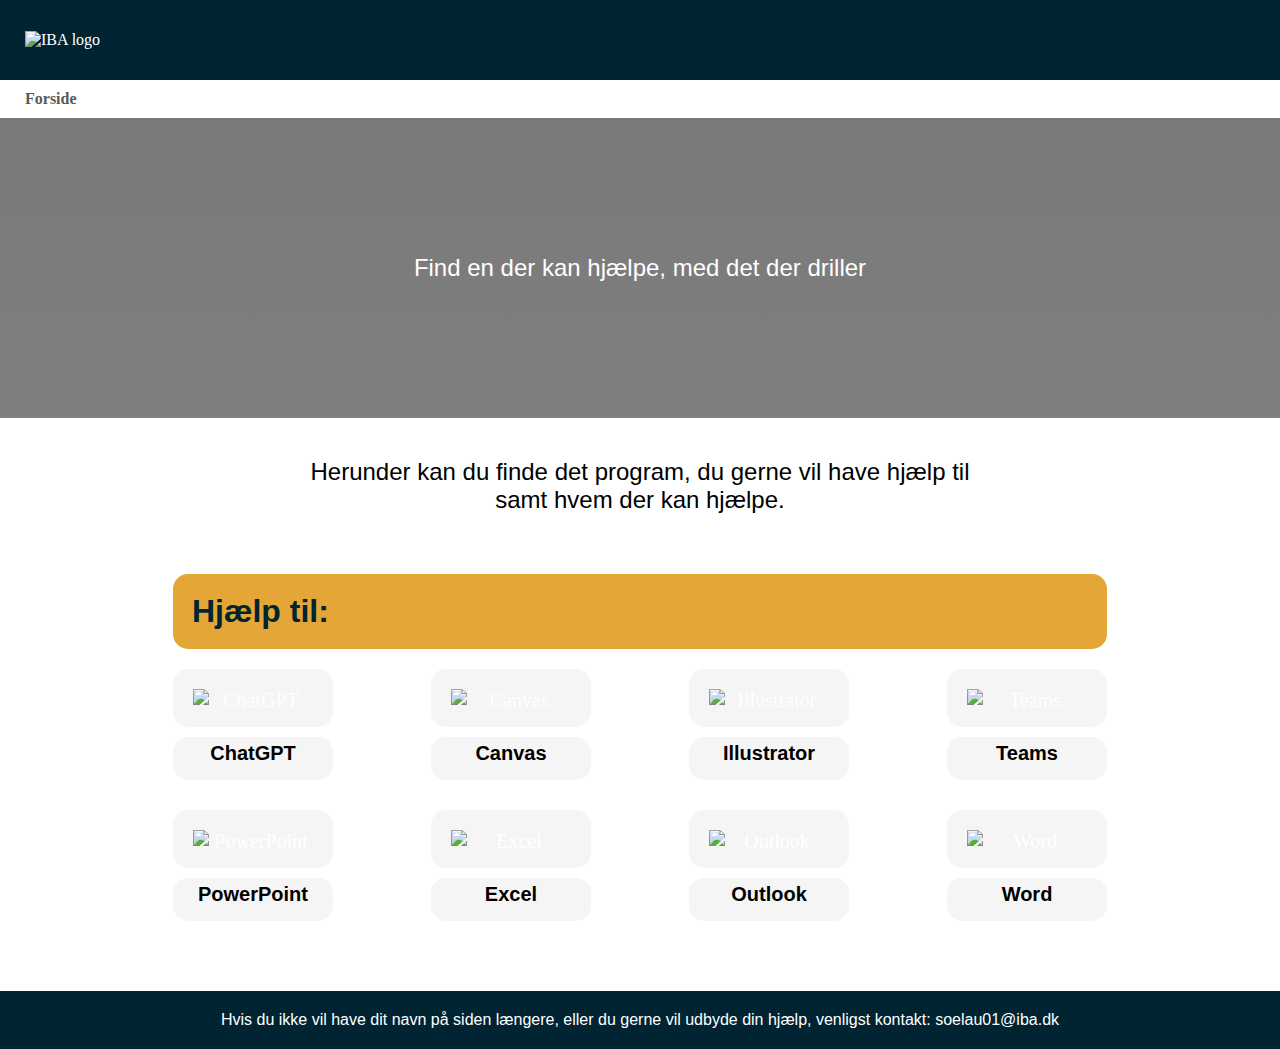
==== index.html @ c8526a15 "p to h2" ====
<!DOCTYPE html>
<html lang="da">
<head>
    <meta charset="UTF-8">
    <meta name="viewport" content="width=device-width, initial-scale=1.0">
    <title>Hjælp til programmer</title>
    <link rel="icon" type="image/x-icon" href="/img/ibalogo-ico.ico">
    <link rel="stylesheet" href="css/stylesheet.css">
</head>
<body>
    <!-- header*3.header$>(a>img.logo)+nav>ul>li*3>a{item $} -->
    <header>
        <a href="index.html"><img src="img/ibalogo white.png" alt="IBA logo" class="logo"></a>
    </header>
    <main>
        <ul class="trailline">
            <li><a href="index.html" class="trail2">Forside</a></li>
        </ul>
        <div class="hero">
            <p class="htext">Find en der kan hjælpe, med det der driller</p>
        </div>
        <p class="info">Herunder kan du finde det program, du gerne vil have hjælp til <br> samt hvem der kan hjælpe.</p>
        <section class="container1" id="programs">
            <div class="headline">
                <h1>Hjælp til:</h1>
            </div>
            <div>
                <a href="chatgpt.html" alt="ChatGPT">
                    <img src="img/ChatGPT-Logo.png" alt="ChatGPT">
                    <h2 class="title">ChatGPT</p>
                </a>
            </div>
            <div>
                <a href="canvas.html">
                    <img src="img/canvas logo.png" alt="Canvas">
                    <h2 class="title">Canvas</p>
                </a>
            </div>
            <div>
                <a href="illustrator.html">
                    <img src="img/Adobe_Illustrator_CC_icon.svg.png" alt="Illustrator">
                    <h2 class="title">Illustrator</p>
                </a>
            </div>
            <div>
                <a href="teams.html">
                    <img src="img/teams.png" alt="Teams">
                    <h2 class="title">Teams</p>
                </a>
            </div>
            <div>
                <a href="powerpoint.html">
                    <img src="img/Microsoft_Office_PowerPoint_(2019–present).svg.png" alt="PowerPoint">
                    <h2 class="title">PowerPoint</p>
                </a>
            </div>
            <div>
                <a href="excel.html">
                    <img src="img/excel.png" alt="Excel">
                    <h2 class="title">Excel</p>
                </a>
            </div>
            <div>
                <a href="outlook.html">
                    <img src="img/Microsoft_Office_Outlook_(2018–present).svg.png" alt="Outlook">
                    <h2 class="title">Outlook</p>
                </a>
            </div>
            <div>
                <a href="word.html">
                    <img src="img/Microsoft_Office_Word_(2019–present).svg.png" alt="Word">
                    <h2 class="title">Word</p>
                </a>
            </div>
        </section>
    </main>
    <footer>
        <p class="footertext">Hvis du ikke vil have dit navn på siden længere, eller du gerne vil udbyde din hjælp, venligst kontakt: <a href="mailto:soelau01@iba.dk">soelau01@iba.dk</a></p>
    </footer>
</body>
</html>
---- css/stylesheet.css ----
* {
   box-sizing: border-box;
   margin: 0; 
   color: white;
}

h1 {
    font-family: 'Futura', sans-serif;
    color: #002432;
    font-size: 2em;
}

p {
    font-family: Helvetica, sans-serif;
    font-size: 1.5em; 
}

main {
    padding-top: 80px;
    background-color: white;
}

header {
    display: flex;
    position: fixed;
    background-color: #002432;
    color: white;
    text-decoration: none;
    height: 80px;
    width: 100%;
    padding-left: 25px;
}

header a {
    align-self: center;
}

a {
    text-decoration: none;
}

.logo {
    height: 30px;
}

.hero {
    display: flex;
    width: 100%;
    height: 300px;
    background-image: linear-gradient(rgba(0, 0, 0, 0.527),rgba(0, 0, 0, 0.5)), url(../img/tim-gouw-1K9T5YiZ2WU-unsplash.jpg);
    background-size: cover;
    background-position: center;
    justify-content: center;
    align-items: center;
    text-align: center;
}

.info {
    color: black;
    text-align: center;
    padding: 40px;
}

.headline {
    display: flex;
    width: 100%;
    justify-content: flex-start;
    align-items: center;
    background-color: #E4A636;
    padding: 19px;
    border-radius: 15px;
    grid-area: header;
}

.container1 div a {
    display: flex;
    flex-direction: column;
    background-color: rgb(245, 245, 245);
    padding: 5px;
    border-radius: 15px;
    grid-area: item;
    justify-content: center;
    align-items: center;
}

.container1 div a:hover {
    box-shadow: 1px 1px 8px grey;
    transform: scale(1.05);
}

.container1 {
    display: grid;
    grid-template-columns: repeat (4, 1fr);
    grid-template-areas: 
        "header header header header"
        "item item item item";
    gap: 20px 5px;
    padding: 20px 80px 60px 80px;
    justify-content: space-evenly;
    text-align: center;
}

div a img {
    width: 150px;
    padding: 15px 15px 10px 15px;
}

.title {
    color: black;
    font-size: 1em;
}

.trailline {
    padding: 10px 25px 10px 25px;
    text-decoration: none;
}

.trailline li {
    display: inline;
}

.trail1,
.trail2 {
    color: #595959;
}

.trail2 {
    font-weight: bold;
}

.container2 {
    display: grid;
    grid-template-columns: 2.3fr 1fr;
    grid-template-rows: 520px 1fr;
    grid-template-areas: 
    "text box"
    "video video";
    padding: 10px 20px 20px 20px;
    gap: 20px;
}

.infotext {
    display: grid;
    grid-template-columns: 1fr 280px 80px 1fr;
    grid-template-rows: 100px 400px ;
    grid-area: text;
    justify-self: flex-end;
    padding: 100px 0px 100px 0px;
    grid-template-areas: 
    ". h1 logosmall ."
    "pitext pitext pitext pitext";
}

.infotext h1 {
    grid-area: h1;
}

.contactbox {
    display: flex;
    flex-direction: column;
    max-width: 350px;
    max-height: 650px;
    background-color: #E4A636;
    border-radius: 15px;
    padding: 40px 30px 40px 30px;
    grid-area: box;
    justify-content: center;
    align-items: center;
    justify-self: flex-start;
}

main section div p,
main section div a,
main section div a i {
    font-size: 1.25em;
    padding-top: 10px;
    color: black;
    text-wrap: wrap;
}

.itext {
    max-width: 700px;
    max-height: 450px;
    padding: 30px 0px 0 0px;
    grid-area: pitext;
}

.logosmall {
    width: 80px;
    height: 80px;
    margin: 0 10px 0 10px;
    grid-area: logosmall;
    align-self: center;
}

.picsupuser {
    width: 250px;
    object-fit: cover;
    aspect-ratio: 1/1;
    border-radius: 250px;
}

.infotext h1 {
    font-size: 4em;
    height: 80px;
    align-self: center;
    justify-self: flex-end;
}

h2 {
    font-family: 'Futura', sans-serif;
    font-size: 2.25em;
    padding: 10px 0 10px 0;
    color: black;
    text-wrap: wrap;
}

.contactbox h2 {
    text-align: center;
}

.videobox {
    display: grid;
    justify-items: center;
    grid-template-columns: 100%;
    grid-template-rows: 80px 50px 1fr;
    grid-template-areas: 
    "h2"
    "p"
    "frame";
    grid-area: video;
}

.videobox p {
    grid-area: p;
}

.videobox h2 {
    padding-top: 30px;
    grid-area: h2;
}

iframe {
    width: 640px;
    height: 360px;
    padding: 5px;
}

.iframe {
    display: flex;
    flex-wrap: wrap;
    grid-area: frame;
    justify-content: center;
}

footer {
    width: 100%;
    text-align: center;
    background-color: #002432;
}

.footertext {
    text-align: center;
    padding: 20px;
    font-size: 1em;
}


@media only screen and (max-width: 668px) {
    .container1 {
        display: grid;
        grid-template-columns: 1fr 1fr;
        grid-template-areas: 
            "header header"
            "item item";
        gap: 10px 10px;
        padding: 20px 25px 40px 25px;
        text-align: center;
    }
    
    .htext {
        padding: 0 30px 0 30px;
    }

    .container2 {
        display: grid;
        grid-template-columns: 1fr;
        grid-template-rows: 1fr;
        grid-template-areas: 
        "text"
        "video"
        "box";
        padding: 30px;
        gap: 20px;
    }

    .infotext {
        display: grid;
        grid-template-columns: auto;
        grid-template-rows: 80px 1fr ;
        grid-area: text;
        justify-content: center;
        padding: 0px 0 20px 0;
        grid-template-areas: 
        "h1 logosmall"
        "pitext pitext";
}

    .infotext h1 {
        font-size: 2.5em;
        height: 80px;
        justify-self: flex-end;
    }

    .logosmall {
        width: 50px;
        height: 50px;
        margin: 0 0 0 10px;
        justify-self: flex-start;
        align-self: flex-start;
    }

    .contactbox {
        display: flex;
        flex-direction: column;
        max-width: 450px;
        min-width: 315px;
        background-color: #E4A636;
        border-radius: 15px;
        padding: 40px 30px 40px 30px;
        grid-area: box;
        justify-content: center;
        align-items: center;
        justify-self: center;
    }

    .itext {
        padding: 20px 5px 0 5px;
    }

    .videobox {
        display: grid;
        justify-content: center;
        grid-template-columns: 100%;
        grid-template-rows: 90px 1fr;
        grid-template-areas: 
        "h2"
        "p"
        "frame";
        grid-area: video;
        padding-bottom: 10px;
    }

    .videobox h2 {
        padding-top: 15px;
        grid-area: h2;
        font-size: 1.5em;
        text-align: center;
    }

    .videobox p {
        padding: 0px 5px 10px 5px;
        justify-self: center;
        text-align: center;
        font-size: 1.125em;
    }
    
    iframe {
        display: flex;
        width: 315px;
        height: 177px;
        grid-area: frame;
        justify-content: center;
    }
    
    }
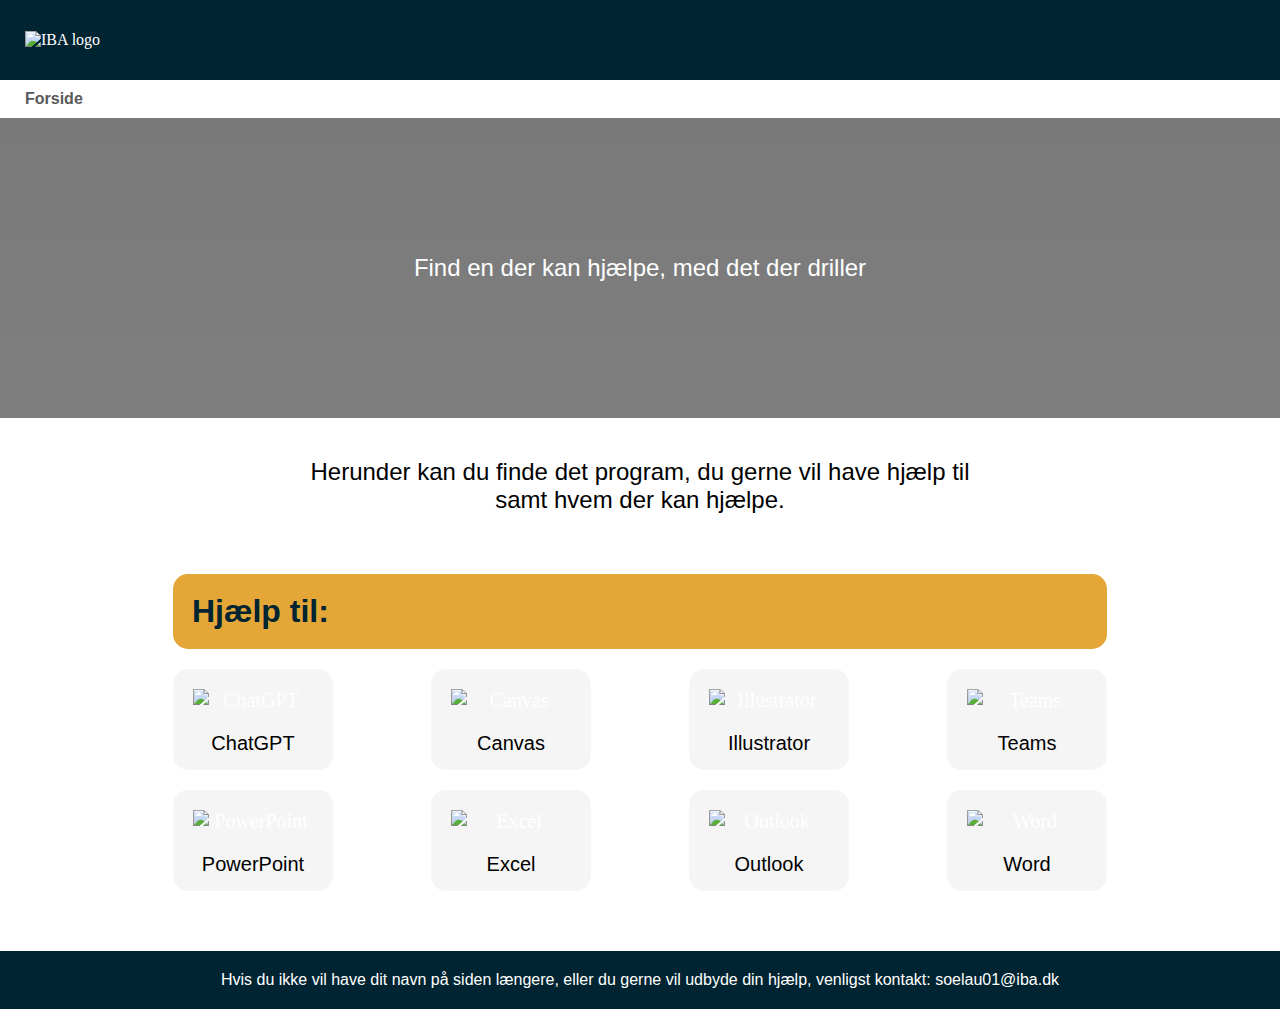
==== commit 8e34cacd: "logo ico update" ====
--- a/index.html
+++ b/index.html
@@ -4,13 +4,13 @@
     <meta charset="UTF-8">
     <meta name="viewport" content="width=device-width, initial-scale=1.0">
     <title>Hjælp til programmer</title>
-    <link rel="icon" type="image/x-icon" href="/img/ibalogo-ico.ico">
+    <link rel="icon" type="image/x-icon" href="WT/img/ibalogo-ico.ico">
     <link rel="stylesheet" href="css/stylesheet.css">
 </head>
 <body>
     <!-- header*3.header$>(a>img.logo)+nav>ul>li*3>a{item $} -->
     <header>
-        <a href="index.html"><img src="img/ibalogo white.png" alt="IBA logo" class="logo"></a>
+        <a href="index.html"><img src="img/ibalogowhite.png" alt="IBA logo" class="logo"></a>
     </header>
     <main>
         <ul class="trailline">
@@ -25,51 +25,51 @@
                 <h1>Hjælp til:</h1>
             </div>
             <div>
-                <a href="chatgpt.html" alt="ChatGPT">
+                <a href="chatgpt.html">
                     <img src="img/ChatGPT-Logo.png" alt="ChatGPT">
-                    <h2 class="title">ChatGPT</p>
+                    <h2 class="title">ChatGPT</h2>
                 </a>
             </div>
             <div>
                 <a href="canvas.html">
-                    <img src="img/canvas logo.png" alt="Canvas">
-                    <h2 class="title">Canvas</p>
+                    <img src="img/canvaslogo.png" alt="Canvas">
+                    <h2 class="title">Canvas</h2>
                 </a>
             </div>
             <div>
                 <a href="illustrator.html">
                     <img src="img/Adobe_Illustrator_CC_icon.svg.png" alt="Illustrator">
-                    <h2 class="title">Illustrator</p>
+                    <h2 class="title">Illustrator</h2>
                 </a>
             </div>
             <div>
                 <a href="teams.html">
                     <img src="img/teams.png" alt="Teams">
-                    <h2 class="title">Teams</p>
+                    <h2 class="title">Teams</h2>
                 </a>
             </div>
             <div>
                 <a href="powerpoint.html">
                     <img src="img/Microsoft_Office_PowerPoint_(2019–present).svg.png" alt="PowerPoint">
-                    <h2 class="title">PowerPoint</p>
+                    <h2 class="title">PowerPoint</h2>
                 </a>
             </div>
             <div>
                 <a href="excel.html">
                     <img src="img/excel.png" alt="Excel">
-                    <h2 class="title">Excel</p>
+                    <h2 class="title">Excel</h2>
                 </a>
             </div>
             <div>
                 <a href="outlook.html">
                     <img src="img/Microsoft_Office_Outlook_(2018–present).svg.png" alt="Outlook">
-                    <h2 class="title">Outlook</p>
+                    <h2 class="title">Outlook</h2>
                 </a>
             </div>
             <div>
                 <a href="word.html">
                     <img src="img/Microsoft_Office_Word_(2019–present).svg.png" alt="Word">
-                    <h2 class="title">Word</p>
+                    <h2 class="title">Word</h2>
                 </a>
             </div>
         </section>
--- a/css/stylesheet.css
+++ b/css/stylesheet.css
@@ -107,8 +107,10 @@
 }
 
 .title {
+    font-family: Helvetica, sans-serif;
     color: black;
     font-size: 1em;
+    font-weight: normal;
 }
 
 .trailline {
@@ -123,6 +125,7 @@
 .trail1,
 .trail2 {
     color: #595959;
+    font-family: Helvetica, sans-serif;
 }
 
 .trail2 {
@@ -171,12 +174,24 @@
 }
 
 main section div p,
-main section div a,
+main section div a {
+    font-size: 1.25em;
+    padding-top: 10px;
+    color: black;
+    text-wrap: wrap;
+}
+
 main section div a i {
     font-size: 1.25em;
-    padding-top: 10px;
     color: black;
     text-wrap: wrap;
+}
+
+.mailto {
+    display: flex;
+    height: 25px;
+    align-items: center;
+    padding-top: 30px;
 }
 
 .itext {
